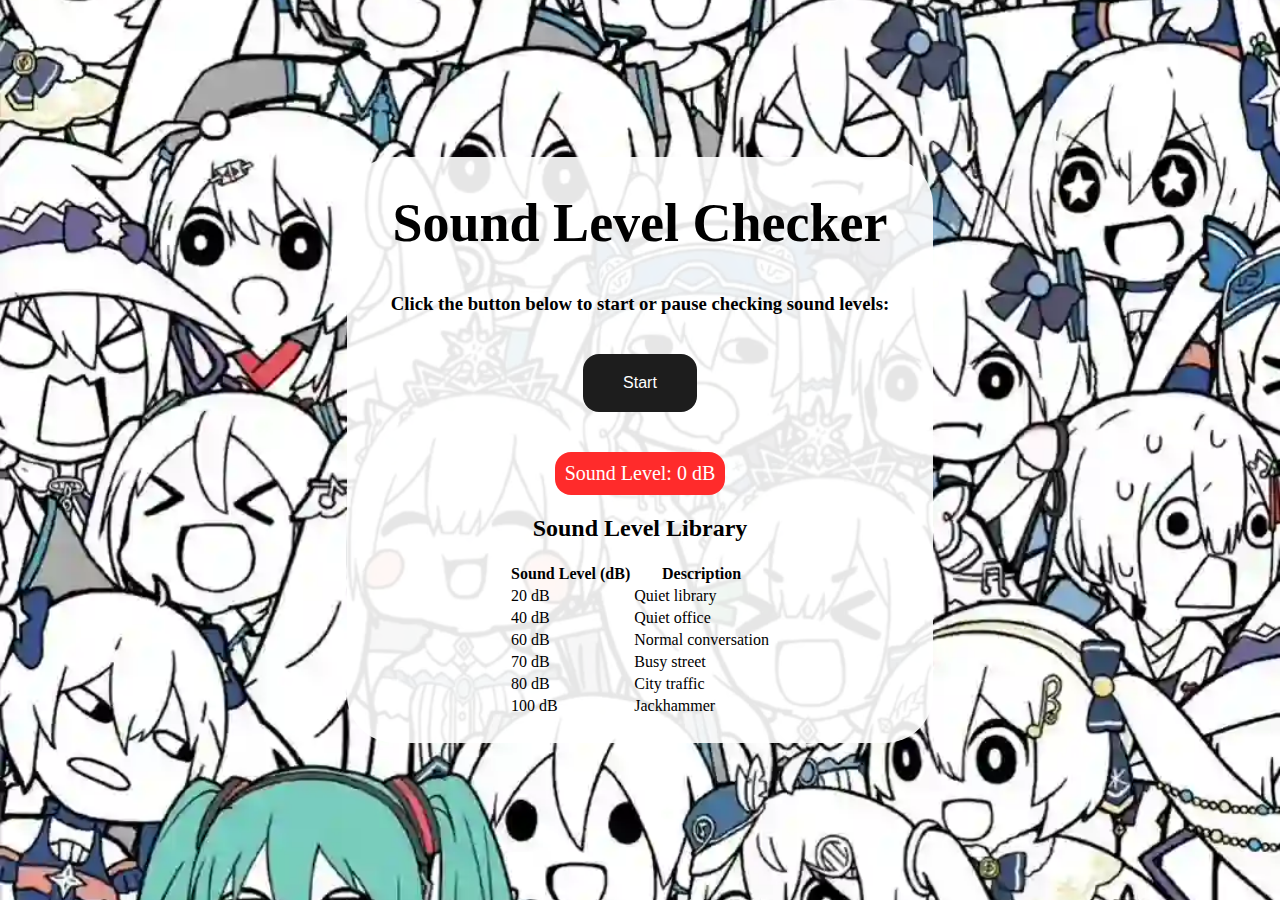
==== index.html @ 15daa1b4 "11/08/2023-1" ====
<!DOCTYPE html>
<html lang="en">
<head>
    <meta charset="UTF-8">
    <meta name="viewport" content="width=device-width, initial-scale=1.0">
    <title>Sound Level Checker</title>
    <link rel="stylesheet" href="style.css">
</head>
<body>
    <div class="background-container">
        <div class="bg-opacity">
            <h1>Sound Level Checker</h1>
            <h3>Click the button below to start or pause checking sound levels:</h3>
            <button id="startButton">Start</button>
            <p id="soundLevel">Sound Level: <span id="level">0</span> dB</p>
            <h2>Sound Level Library</h2>
    
    <table>
        <thead>
            <tr>
                <th>Sound Level (dB)</th>
                <th>Description</th>
            </tr>
        </thead>
        <tbody>
            <tr>
                <td>20 dB</td>
                <td>Quiet library</td>
            </tr>
            <tr>
                <td>40 dB</td>
                <td>Quiet office</td>
            </tr>
            <tr>
                <td>60 dB</td>
                <td>Normal conversation</td>
            </tr>
            <tr>
                <td>70 dB</td>
                <td>Busy street</td>
            </tr>
            <tr>
                <td>80 dB</td>
                <td>City traffic</td>
            </tr>
            <tr>
                <td>100 dB</td>
                <td>Jackhammer</td>
            </tr>
        </tbody>
    </table>
        </div>
    </div>
    <script>
        const startButton = document.getElementById('startButton');
        const soundLevelDisplay = document.getElementById('level');
        let audioContext;
        let analyser;
        let intervalId;

        async function startSoundLevelCheck() {
            if (audioContext && audioContext.state === 'running') {
                // Pause sound level checking
                audioContext.suspend();
                clearInterval(intervalId);
                startButton.textContent = 'Start';
            } else {
                // Request microphone access
                try {
                    const stream = await navigator.mediaDevices.getUserMedia({ audio: true });
                    audioContext = new AudioContext();
                    analyser = audioContext.createAnalyser();
                    const microphone = audioContext.createMediaStreamSource(stream);
                    microphone.connect(analyser);
                    analyser.fftSize = 256;

                    // Start updating sound levels
                    audioContext.resume().then(() => {
                        intervalId = setInterval(updateSoundLevel, 100);
                        startButton.textContent = 'Pause';
                    });
                } catch (error) {
                    console.error('Error accessing microphone:', error);
                }
            }
        }

        function updateSoundLevel() {
            const dataArray = new Uint8Array(analyser.frequencyBinCount);
            analyser.getByteFrequencyData(dataArray);
            let sum = 0;
            dataArray.forEach(value => sum += value);
            const averageLevel = sum / dataArray.length;
            const roundedLevel = averageLevel.toFixed(1);
            soundLevelDisplay.textContent = ` ${roundedLevel} `;
        }

        startButton.addEventListener('click', () => {
            startSoundLevelCheck();
        });
    </script>
</body>
</html>
---- style.css ----
/* Reset default margin and padding */
body, h1, p {
    margin: 0;
    padding: 0;
}

/* Center content vertically and horizontally */

.background-container {
    position: relative;
    display: flex;
    flex-direction: column;
    justify-content: center;
    align-items: center;
    height: 100vh;
    background-image: url(/miku\ background.webp);
    background-position: center;
    background-size: cover;
}
.bg-opacity {
    position: relative;
    display: flex;
    flex-direction: column;
    justify-content: center;
    align-items: center;
    background-color: rgba(255, 255, 255, 0.9);
    padding: 25px;
    border-radius: 3rem;
}
/* Style the header */
h1 {
    padding: 10px 20px;
    border-radius: 1rem;
    font-size: 54px;
    margin-bottom: 10px;
}
p {
    background-color: #ff2b2b;
    color: #fff;
    padding: 10px;
    border-radius: 1rem;
}
/* Style the button */
#startButton {
    padding: 20px 40px;
    margin: 20px;
    font-size: 16px;
    background-color: #1d1d1d;
    color: #fff;
    border: none;
    cursor: pointer;
    transition: background-color 0.3s;
    border-radius: 1rem;
}

#startButton:hover {
    background-color: #575757;
}

/* Style the sound level display */
#soundLevel {
    font-size: 20px;
    margin-top: 20px;
}
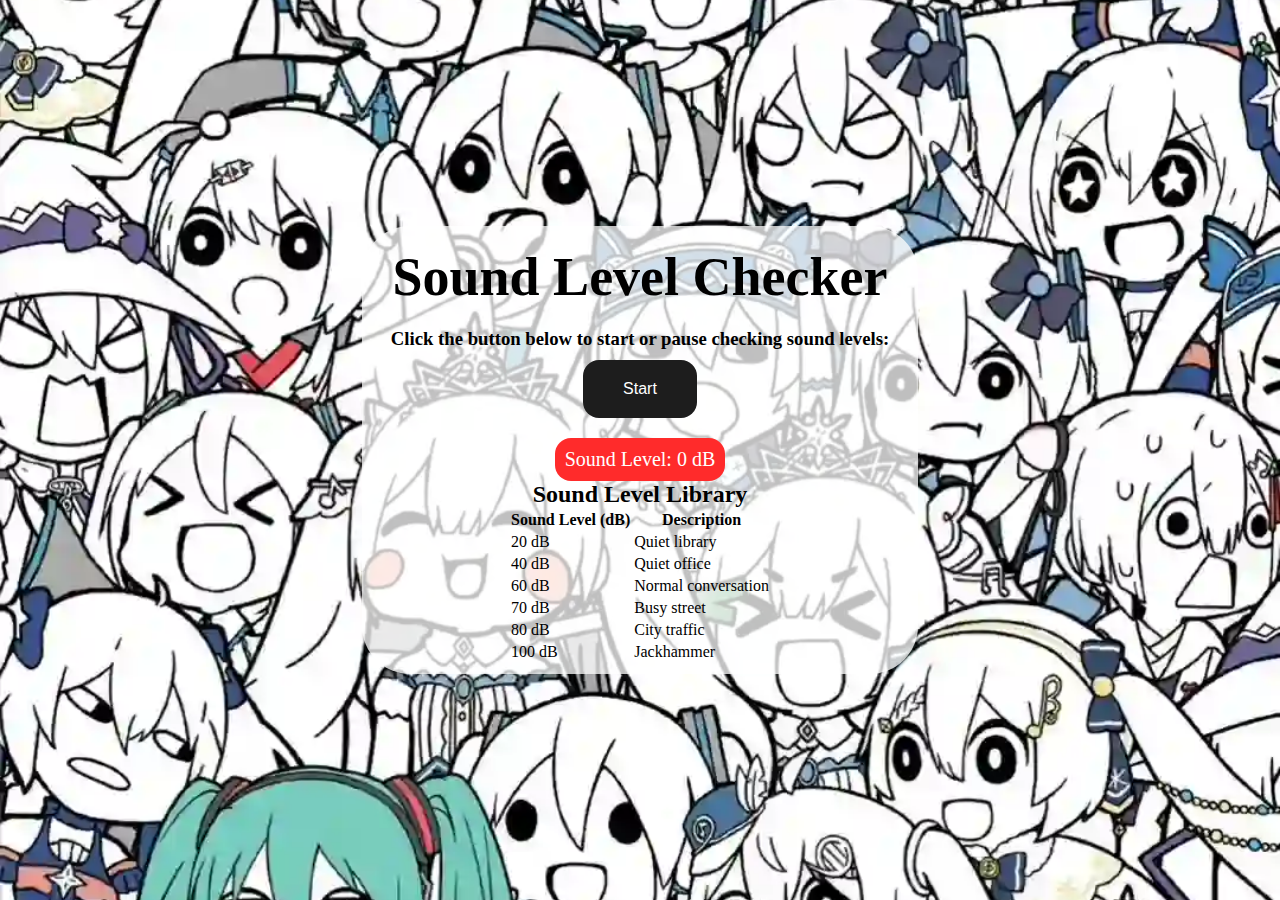
==== commit ff9b08c0: "facvicon added" ====
--- a/index.html
+++ b/index.html
@@ -5,6 +5,7 @@
     <meta name="viewport" content="width=device-width, initial-scale=1.0">
     <title>Sound Level Checker</title>
     <link rel="stylesheet" href="style.css">
+    <link rel="icon" type="image/x-icon" href="/noise-icon-13-2157951539.png"/>
 </head>
 <body>
     <div class="background-container">
--- a/style.css
+++ b/style.css
@@ -23,8 +23,8 @@
     flex-direction: column;
     justify-content: center;
     align-items: center;
-    background-color: rgba(255, 255, 255, 0.9);
-    padding: 25px;
+    background-color: rgba(255, 255, 255, 0.75);
+    padding: 10px;
     border-radius: 3rem;
 }
 /* Style the header */
@@ -40,10 +40,16 @@
     padding: 10px;
     border-radius: 1rem;
 }
+h2 {
+    margin: 0;
+}
+h3 {
+    margin: 0;
+}
 /* Style the button */
 #startButton {
     padding: 20px 40px;
-    margin: 20px;
+    margin: 10px;
     font-size: 16px;
     background-color: #1d1d1d;
     color: #fff;
@@ -60,5 +66,5 @@
 /* Style the sound level display */
 #soundLevel {
     font-size: 20px;
-    margin-top: 20px;
+    margin-top: 10px;
 }
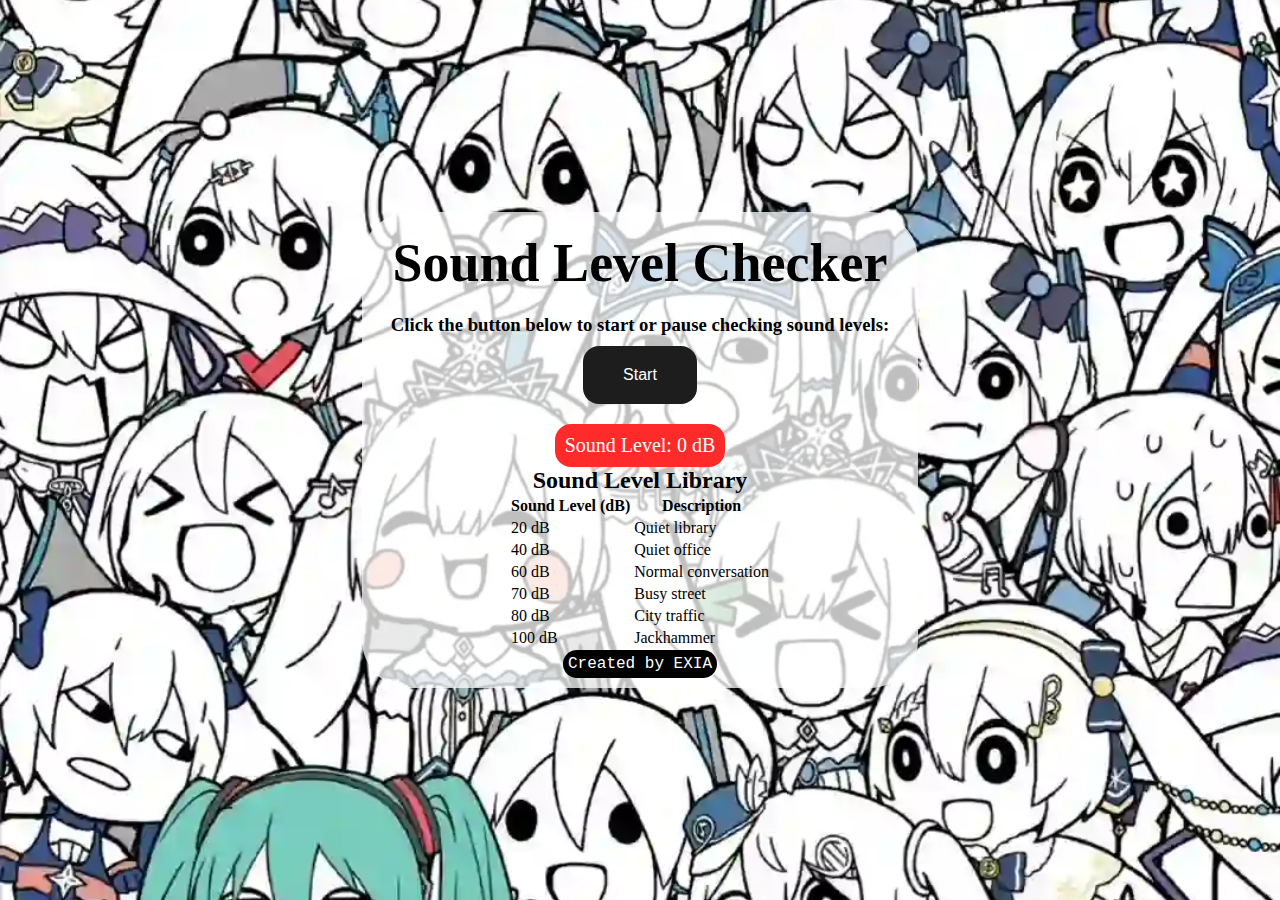
==== commit fa2edf0f: "credited to self, added transition" ====
--- a/index.html
+++ b/index.html
@@ -50,6 +50,7 @@
             </tr>
         </tbody>
     </table>
+    <a href="https://github.com/ooexiaoo">Created by EXIA</a>
         </div>
     </div>
     <script>
--- a/style.css
+++ b/style.css
@@ -46,6 +46,19 @@
 h3 {
     margin: 0;
 }
+a {
+    font-family: 'Courier New', Courier, monospace;
+    text-decoration: none;
+    color: #fff;
+    background-color: black;
+    padding: 5px;
+    border-radius: 1rem;
+    transition: 0.5s ease-in-out;
+    
+}
+a:hover {
+    scale: 90%;
+}
 /* Style the button */
 #startButton {
     padding: 20px 40px;
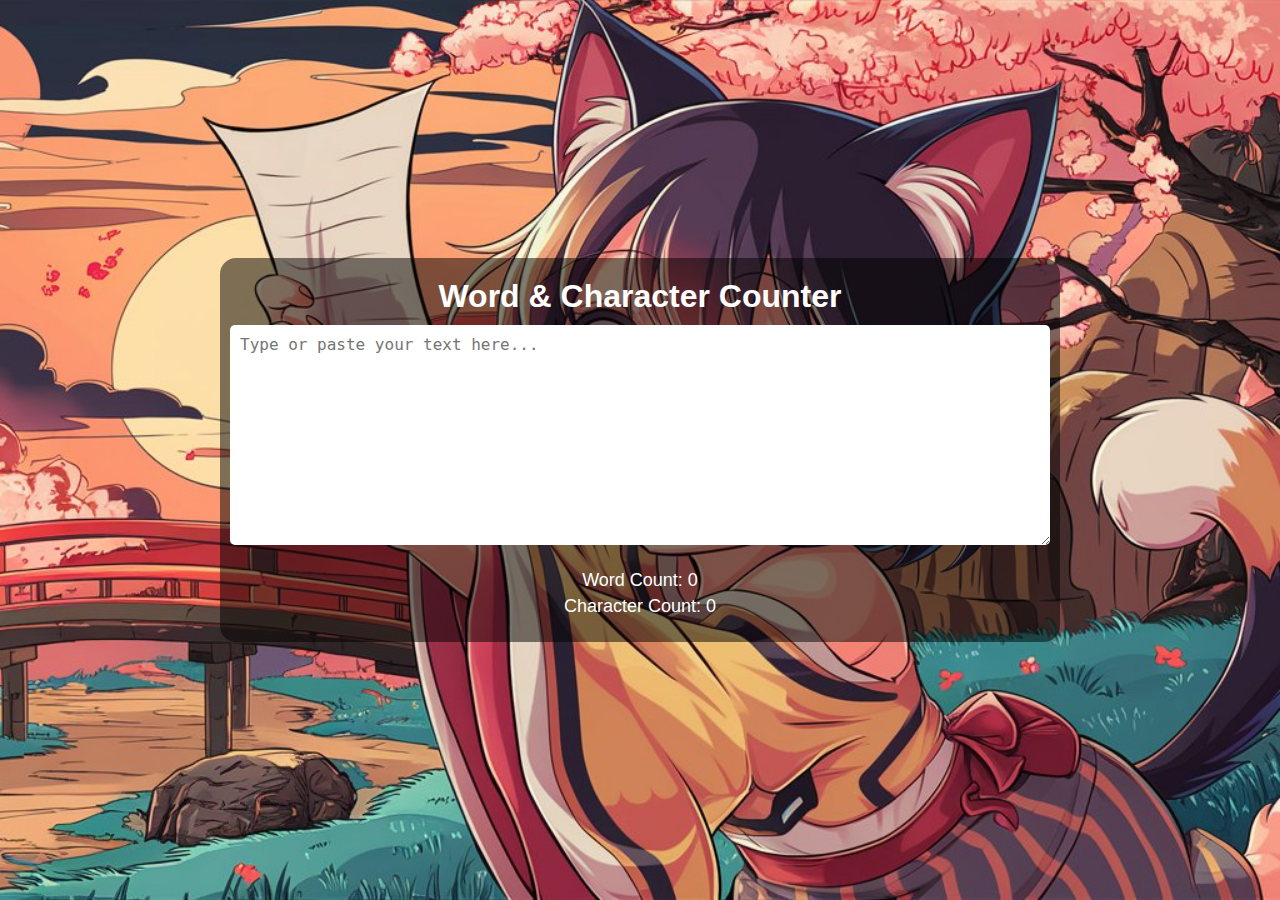
==== commit 28223c9a: "Add files via upload" ====
--- a/index.html
+++ b/index.html
@@ -3,103 +3,19 @@
 <head>
     <meta charset="UTF-8">
     <meta name="viewport" content="width=device-width, initial-scale=1.0">
-    <title>Sound Level Checker</title>
-    <link rel="stylesheet" href="style.css">
-    <link rel="icon" type="image/x-icon" href="/noise-icon-13-2157951539.png"/>
+    <title>Word & Character Counter</title>
+    <link rel="icon" type="image/png" href="/anime girl background.jpeg">
+    <link rel="stylesheet" href="styles.css">
 </head>
 <body>
-    <div class="background-container">
-        <div class="bg-opacity">
-            <h1>Sound Level Checker</h1>
-            <h3>Click the button below to start or pause checking sound levels:</h3>
-            <button id="startButton">Start</button>
-            <p id="soundLevel">Sound Level: <span id="level">0</span> dB</p>
-            <h2>Sound Level Library</h2>
-    
-    <table>
-        <thead>
-            <tr>
-                <th>Sound Level (dB)</th>
-                <th>Description</th>
-            </tr>
-        </thead>
-        <tbody>
-            <tr>
-                <td>20 dB</td>
-                <td>Quiet library</td>
-            </tr>
-            <tr>
-                <td>40 dB</td>
-                <td>Quiet office</td>
-            </tr>
-            <tr>
-                <td>60 dB</td>
-                <td>Normal conversation</td>
-            </tr>
-            <tr>
-                <td>70 dB</td>
-                <td>Busy street</td>
-            </tr>
-            <tr>
-                <td>80 dB</td>
-                <td>City traffic</td>
-            </tr>
-            <tr>
-                <td>100 dB</td>
-                <td>Jackhammer</td>
-            </tr>
-        </tbody>
-    </table>
-    <a href="https://github.com/ooexiaoo">Created by EXIA</a>
+    <div class="container">
+        <h1>Word & Character Counter</h1>
+        <textarea id="text-input" placeholder="Type or paste your text here..."></textarea>
+        <div class="counter">
+            <p>Word Count: <span id="word-count">0</span></p>
+            <p>Character Count: <span id="char-count">0</span></p>
         </div>
     </div>
-    <script>
-        const startButton = document.getElementById('startButton');
-        const soundLevelDisplay = document.getElementById('level');
-        let audioContext;
-        let analyser;
-        let intervalId;
-
-        async function startSoundLevelCheck() {
-            if (audioContext && audioContext.state === 'running') {
-                // Pause sound level checking
-                audioContext.suspend();
-                clearInterval(intervalId);
-                startButton.textContent = 'Start';
-            } else {
-                // Request microphone access
-                try {
-                    const stream = await navigator.mediaDevices.getUserMedia({ audio: true });
-                    audioContext = new AudioContext();
-                    analyser = audioContext.createAnalyser();
-                    const microphone = audioContext.createMediaStreamSource(stream);
-                    microphone.connect(analyser);
-                    analyser.fftSize = 256;
-
-                    // Start updating sound levels
-                    audioContext.resume().then(() => {
-                        intervalId = setInterval(updateSoundLevel, 100);
-                        startButton.textContent = 'Pause';
-                    });
-                } catch (error) {
-                    console.error('Error accessing microphone:', error);
-                }
-            }
-        }
-
-        function updateSoundLevel() {
-            const dataArray = new Uint8Array(analyser.frequencyBinCount);
-            analyser.getByteFrequencyData(dataArray);
-            let sum = 0;
-            dataArray.forEach(value => sum += value);
-            const averageLevel = sum / dataArray.length;
-            const roundedLevel = averageLevel.toFixed(1);
-            soundLevelDisplay.textContent = ` ${roundedLevel} `;
-        }
-
-        startButton.addEventListener('click', () => {
-            startSoundLevelCheck();
-        });
-    </script>
+    <script src="script.js"></script>
 </body>
-</html>
+</html>--- a/styles.css
+++ b/styles.css
@@ -0,0 +1,65 @@
+/* Reset some default browser styles */
+body, h1, p {
+    margin: 0;
+    padding: 0;
+}
+
+/* Apply a background image and make it cover the entire background */
+body {
+    background-image: url('bg.jpeg');
+    background-size: cover;
+    background-position: center;
+    font-family: Arial, sans-serif;
+    display: flex;
+    justify-content: center;
+    align-items: center;
+    height: 100vh;
+    color: #fff;
+}
+
+/* Container styling */
+.container {
+    background: rgba(0, 0, 0, 0.5); /* Semi-transparent background */
+    padding: 20px;
+    width: 100%;
+    max-width: 800px;
+    text-align: center;
+    border-radius: 1rem;
+    display: flex;
+    flex-direction: column;
+    align-items: center;
+    justify-content: center;
+}
+
+/* Styling for the textarea */
+textarea {
+    width: 100%;
+    height: 200px;
+    margin-top: 10px;
+    padding: 10px;
+    border: none;
+    border-radius: 5px;
+    font-size: 16px;
+}
+
+/* Styling for the word and character count display */
+.counter {
+    margin-top: 20px;
+    font-size: 18px;
+}
+
+.counter p {
+    margin: 5px 0;
+}
+
+/* Responsive styling */
+@media (max-width: 600px) {
+    .container {
+        width: 95%;
+        height: 100%;
+    }
+
+    textarea {
+        height: 50%;
+    }
+}
